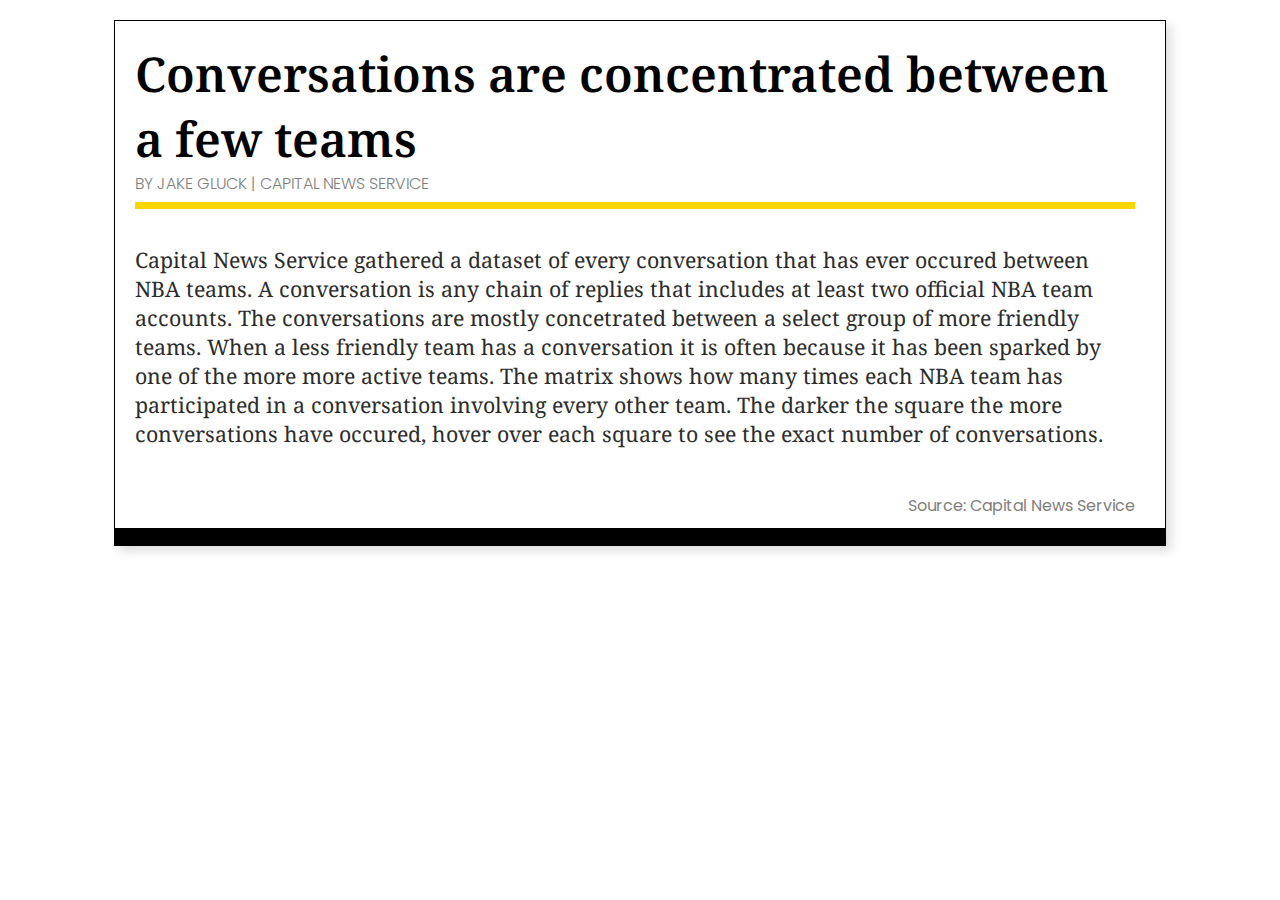
==== nba-graphics/matrix/matrix.html @ 75791896 "updated graphics" ====
<!DOCTYPE html>
<html lang="en">
  <head>
    <meta charset="utf-8">

    <title>
      Capital News Service
    </title>

    <link href="https://fonts.googleapis.com/css?family=Droid+Serif:400,400i,700,700i|Poppins:300,400,500,600,700&amp;subset=latin-ext" rel="stylesheet">
    
    <!-- Load c3.css -->
  <link href="css/c3.css" rel="stylesheet">

  <!-- Load our css -->
  <link href="css/css.css" rel="stylesheet">

  <!-- Load d3.js and c3.js -->
  <script src="js/d3.min.js" charset="utf-8"></script>
  <script src="js/c3.min.js"></script>

       <style>

      .background {
        fill: #eee;
      }

      line {
        stroke: #fff;
      }

      text.active {
        fill: red;
      }


      </style>

  </head>

  <body>
    <div id="container">
      <h1 class="highcharts-title">Conversations are concentrated between a few teams</h1>

      <text class="highcharts-subtitle" y="60">
        <tspan>BY JAKE GLUCK</tspan>
        <!-- ^^ PUT YOUR NAME HERE, TAKE CREDIT FOR YOUR COOL WORK ^^ -->
        <tspan onclick="location.href=&quot;http://cnsmaryland.org&quot;"> | CAPITAL NEWS SERVICE</tspan>
        <br>
      <div id="line"></div>
        <span style="height:8px; font-size:4pt; background-color:#fbd603 ; color:#fbd603 ;"></span>
      </text>
       <h5>
             Capital News Service gathered a dataset of every conversation that has ever occured between NBA teams. A conversation is any chain of replies that includes at least two official NBA team accounts. The conversations are mostly concetrated between a select group of more friendly teams. When a less friendly team has a conversation it is often because it has been sparked by one of the more more active teams. The matrix shows how many times each NBA team has participated in a conversation involving every other team. The darker the square the more conversations have occured, hover over each square to see the exact number of conversations.
      </h5>
      <div id="chart"></div>
      <div id="source"><text><a href="http://cnsmaryland.org/home"><tspan>Source: Capital News Service</tspan></a></text></div>
      <!-- ^^ PUT YOUR SOURCE HERE AND LINK IT^^ -->
    </div>
    <script type="text/javascript">
           var margin = {top: 0, right: 0, bottom: 0, left: 0},
           width = 900,
           height = 900;

      var x = d3.scale.ordinal().rangeBands([0, width - 150]),
          z = d3.scale.linear().domain([0, 4]).clamp(true),
          c = d3.scale.category10().domain(d3.range(10));

      var svg = d3.select("#chart").append("svg")
          .attr("width", width + margin.left + margin.right)
          .attr("height", height + margin.top + margin.bottom)
          .style("margin-left", -margin.left + "px")
        .append("g")
          .attr("transform", "translate(" + 150 + "," + 150 + ")");

      d3.json("teams_num.json", function(teams) {
        var matrix = [],
            nodes = teams.nodes,
            n = nodes.length;

        // Compute index per node.
        nodes.forEach(function(node, i) {
          node.index = i;
          node.count = 0;
          matrix[i] = d3.range(n).map(function(j) { return {x: j, y: i, z: 0}; });
        });

        // Convert links to matrix; count character occurrences.
        teams.links.forEach(function(link) {
          v = ((link.value)/50) + .05
          if (link.value === 0){
            v = .01;
          }
          if(v >= 1){
            //console.log("maxed");
          }
          matrix[link.source][link.target].z += v;
          matrix[link.target][link.source].z += v;
          matrix[link.source][link.source].z = 0;
          matrix[link.target][link.target].z = 0;
          nodes[link.source].count += link.value;
          nodes[link.target].count += link.value;
        });

        // Precompute the orders.
        var count = d3.range(n).sort(function(a, b) { return nodes[b].count - nodes[a].count; })

        // The default sort order.
        x.domain(count);

        svg.append("rect")
            .attr("class", "background")
            .attr("width", width)
            .attr("height", height);

        var row = svg.selectAll(".row")
            .data(matrix)
          .enter().append("g")
            .attr("class", "row")
            .attr("transform", function(d, i) { return "translate(0," + x(i) + ")"; })
            .each(row);

        row.append("line")
            .attr("x2", width);

        row.append("text")
            .attr("x", -35)
            .attr("y", x.rangeBand() / 2)
            .attr("dy", ".32em")
            .attr("text-anchor", "end")
            .text(function(d, i) { return nodes[i].name; });

        row.append("svg:image")
            .attr('x', -25)
            .attr('y', 2)
            .attr('width', 20)
            .attr('height', 24)
            .attr("xlink:href", function(d, i) { return "logos/nba_" + nodes[i].name + ".png";});

        var column = svg.selectAll(".column")
            .data(matrix)
          .enter().append("g")
            .attr("class", "column")
            .attr("transform", function(d, i) { return "translate(" + x(i) + ")rotate(-90)"; });

        column.append("line")
            .attr("x1", -width);

        column.append("text")
            .attr("x", 35)
            .attr("y", x.rangeBand() / 2)
            .attr("dy", ".32em")
            .attr("text-anchor", "start")
            .text(function(d, i) { return nodes[i].name; });

        column.append("svg:image")
            .attr('x', 5)
            .attr('y', -28)
            .attr('width', 20)
            .attr('height', 24)
            .attr("xlink:href", function(d, i) { return "logos/nba_" + nodes[i].name + ".png";})
            .attr("transform", "rotate(90)");

        function row(row) {
          var cell = d3.select(this).selectAll(".cell")
              .data(row.filter(function(d) { return d.z; }))
            .enter().append("rect")
              .attr("class", "cell")
              .attr("x", function(d) { return x(d.x); })
              .attr("width", x.rangeBand())
              .attr("height", x.rangeBand())
              .style("fill-opacity", function(d) {
                //console.log(d.z);
                return d.z;
              })
              .style("fill", function(d) { return nodes[d.x].group == nodes[d.y].group ? c(nodes[d.x].group) : null; })
              .on("mouseover", mouseover)
              .on("mouseout", mouseout);
        }

        function mouseover(p) {
          d3.selectAll(".row text").classed("active", function(d, i) { return i == p.y; });
          d3.selectAll(".column text").classed("active", function(d, i) { return i == p.x; });
          return "<strong>Frequency:</strong> <span style='color:red'>" + p.z + "</span>";
        }

        function mouseout() {
          d3.selectAll("text").classed("active", false);
        }

        d3.select("#order").on("change", function() {
          clearTimeout(timeout);
          order(this.value);
        });

        svg.selectAll(".cell").append("title").text(function(d) {
          o = 0;
          if (matrix[d.x][d.y].z !== .01){
            o = Math.round((matrix[d.x][d.y].z - .05) * 50)
          }
        
          return o
              + " Conversations"
        });

      });

   </script>
  </body>
 
 <!-- Based on graphic by Mike Bostock -  https://bost.ocks.org/mike/miserables/ -->

</html>
---- nba-graphics/matrix/css/c3.css ----
/*-- Chart --*/
.c3 svg {
  font: 10px sans-serif;
  -webkit-tap-highlight-color: transparent; }

.c3 path, .c3 line {
  fill: none;
  stroke: #000; }

.c3 text {
  -webkit-user-select: none;
  -moz-user-select: none;
  user-select: none; }

.c3-legend-item-tile,
.c3-xgrid-focus,
.c3-ygrid,
.c3-event-rect,
.c3-bars path {
  shape-rendering: crispEdges; }

.c3-chart-arc path {
  stroke: #fff; }

.c3-chart-arc text {
  fill: #fff;
  font-size: 13px; }

/*-- Axis --*/
/*-- Grid --*/
.c3-grid line {
  stroke: #aaa; }

.c3-grid text {
  fill: #aaa; }

.c3-xgrid, .c3-ygrid {
  stroke-dasharray: 3 3; }

/*-- Text on Chart --*/
.c3-text.c3-empty {
  fill: #808080;
  font-size: 2em; }

/*-- Line --*/
.c3-line {
  stroke-width: 1px; }

/*-- Point --*/
.c3-circle._expanded_ {
  stroke-width: 1px;
  stroke: white; }

.c3-selected-circle {
  fill: white;
  stroke-width: 2px; }

/*-- Bar --*/
.c3-bar {
  stroke-width: 0; }

.c3-bar._expanded_ {
  fill-opacity: 1;
  fill-opacity: 0.75; }

/*-- Focus --*/
.c3-target.c3-focused {
  opacity: 1; }

.c3-target.c3-focused path.c3-line, .c3-target.c3-focused path.c3-step {
  stroke-width: 2px; }

.c3-target.c3-defocused {
  opacity: 0.3 !important; }

/*-- Region --*/
.c3-region {
  fill: steelblue;
  fill-opacity: .1; }

/*-- Brush --*/
.c3-brush .extent {
  fill-opacity: .1; }

/*-- Select - Drag --*/
/*-- Legend --*/
.c3-legend-item {
  font-size: 12px; }

.c3-legend-item-hidden {
  opacity: 0.15; }

.c3-legend-background {
  opacity: 0.75;
  fill: white;
  stroke: lightgray;
  stroke-width: 1; }

/*-- Title --*/
.c3-title {
  font: 14px sans-serif; }

/*-- Tooltip --*/
.c3-tooltip-container {
  z-index: 10; }

.c3-tooltip {
  border-collapse: collapse;
  border-spacing: 0;
  background-color: #fff;
  empty-cells: show;
  -webkit-box-shadow: 7px 7px 12px -9px #777777;
  -moz-box-shadow: 7px 7px 12px -9px #777777;
  box-shadow: 7px 7px 12px -9px #777777;
  opacity: 0.9; }

.c3-tooltip tr {
  border: 1px solid #CCC; }

.c3-tooltip th {
  background-color: #aaa;
  font-size: 14px;
  padding: 2px 5px;
  text-align: left;
  color: #FFF; }

.c3-tooltip td {
  font-size: 13px;
  padding: 3px 6px;
  background-color: #fff;
  border-left: 1px dotted #999; }

.c3-tooltip td > span {
  display: inline-block;
  width: 10px;
  height: 10px;
  margin-right: 6px; }

.c3-tooltip td.value {
  text-align: right; }

/*-- Area --*/
.c3-area {
  stroke-width: 0;
  opacity: 0.2; }

/*-- Arc --*/
.c3-chart-arcs-title {
  dominant-baseline: middle;
  font-size: 1.3em; }

.c3-chart-arcs .c3-chart-arcs-background {
  fill: #e0e0e0;
  stroke: none; }

.c3-chart-arcs .c3-chart-arcs-gauge-unit {
  fill: #000;
  font-size: 16px; }

.c3-chart-arcs .c3-chart-arcs-gauge-max {
  fill: #777; }

.c3-chart-arcs .c3-chart-arcs-gauge-min {
  fill: #777; }

.c3-chart-arc .c3-gauge-value {
  fill: #000;
  /*  font-size: 28px !important;*/ }

.c3-chart-arc.c3-target g path {
  opacity: 1; }

.c3-chart-arc.c3-target.c3-focused g path {
  opacity: 1; }
---- nba-graphics/matrix/css/css.css ----
@charset "UTF-8";

div#source {
	font-family:'Poppins';
	text-align: right;
	padding-top: 10px;
	font-size: 16px;
	color: gray;
}

a{
	color: inherit;
  	text-decoration: inherit;
}

#chart{
	margin-top:10px;
	overflow: visible;
}

.highcharts-title {
	font-family: 'Droid Serif', serif;
	font-weight:600;
	font-size:36pt;
	fill:#2c2c2c;
	margin-top: 0px;
	margin-bottom: 0px;
	
}
.highcharts-subtitle {
	font-family: 'Poppins', sans-serif;
    color: grey;
    font-weight: 300;
    font-size: 12pt;
}

/*Styles the div that holds the highchart */
div#container {
	margin-top:20px;
	margin-bottom:20px;
	padding-left:20px;
	padding-top:20px;
	padding-right:30px;
	padding-bottom:10px;
	border-left:1px solid black;
	border-bottom:14pt solid black;
	border-top:1px solid black;
	border-right:1px solid black;
	box-shadow:5px 5px 10px gainsboro;
	min-width: 310px;
	max-width: 1000px; 

	margin-left:auto;
	margin-right:auto;
}

#line {
  background: #fbd603;
  width: 100%;
  height: 7px;
  margin-top: 6px;
}

 h5 {
      font-family:'Droid Serif', serif;
      font-weight:400;
      font-size:16pt;
      color:#2c2c2c;
      text-align:left;
    }
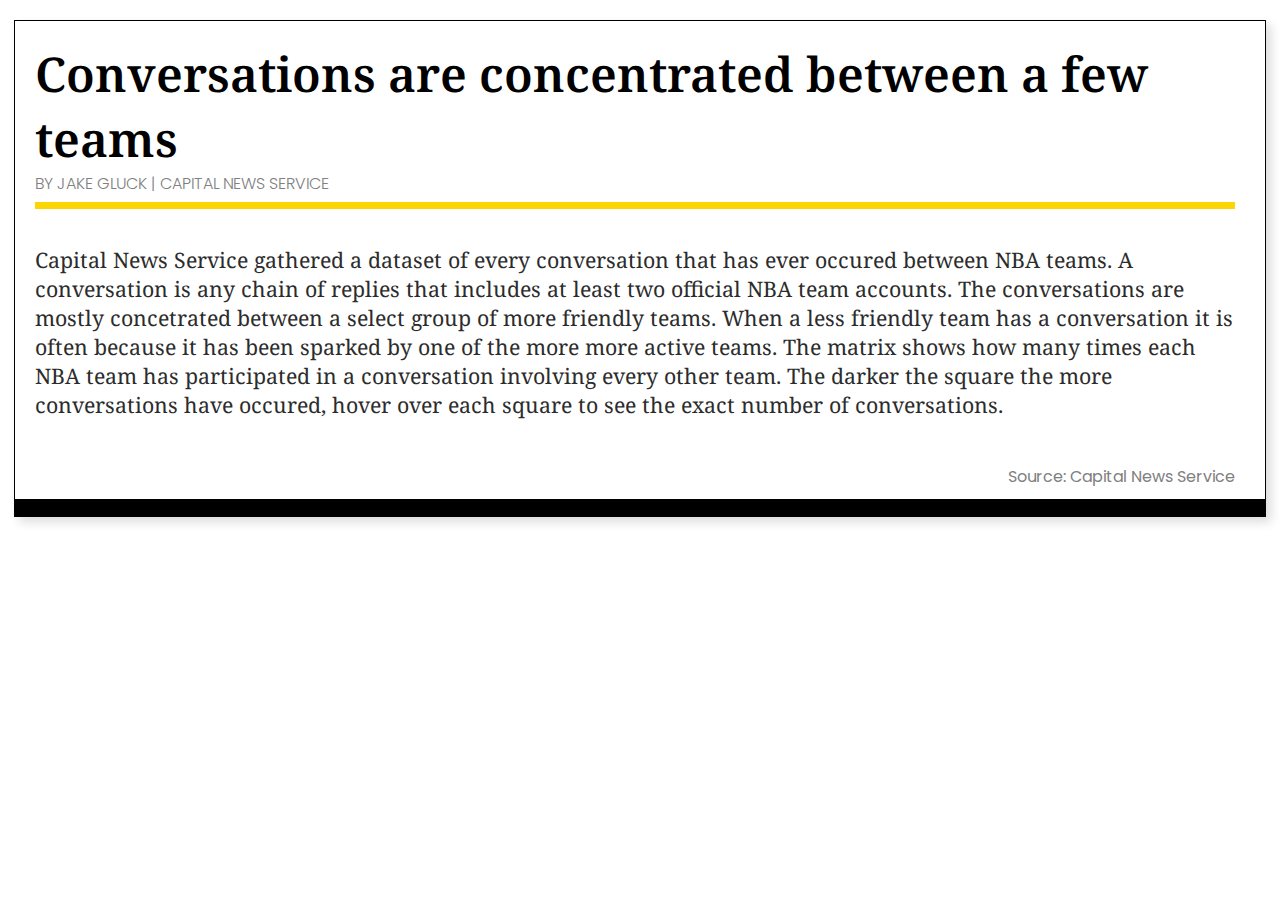
==== commit 7f5ef900: "format graphics for page" ====
--- a/nba-graphics/matrix/matrix.html
+++ b/nba-graphics/matrix/matrix.html
@@ -59,8 +59,8 @@
     </div>
     <script type="text/javascript">
            var margin = {top: 0, right: 0, bottom: 0, left: 0},
-           width = 900,
-           height = 900;
+           width = 1200,
+           height = 1200;
 
       var x = d3.scale.ordinal().rangeBands([0, width - 150]),
           z = d3.scale.linear().domain([0, 4]).clamp(true),
--- a/nba-graphics/matrix/css/css.css
+++ b/nba-graphics/matrix/css/css.css
@@ -48,7 +48,7 @@
 	border-right:1px solid black;
 	box-shadow:5px 5px 10px gainsboro;
 	min-width: 310px;
-	max-width: 1000px; 
+	max-width: 1200px; 
 
 	margin-left:auto;
 	margin-right:auto;
